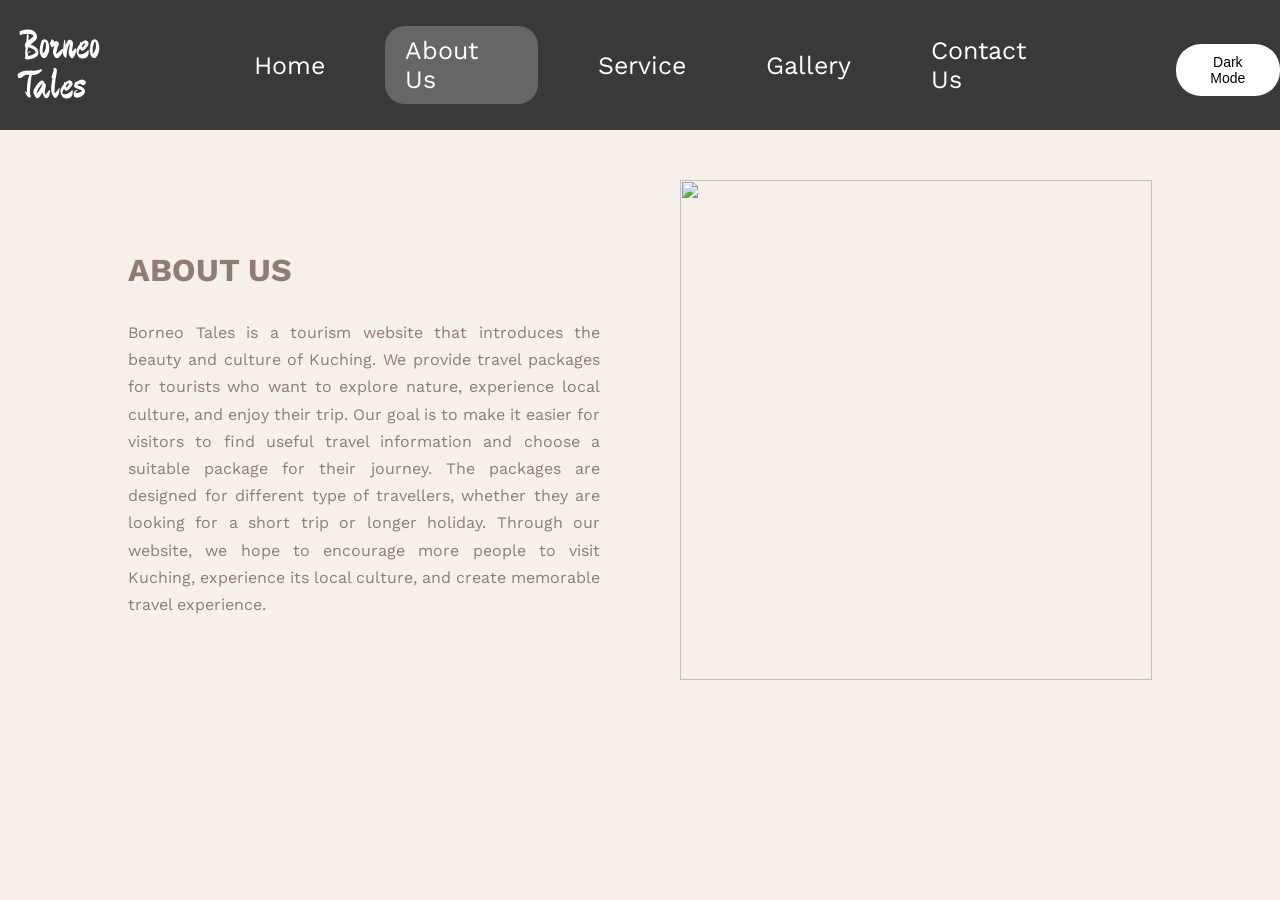
==== aboutus.html @ fe0ac506 "Add files via upload" ====
<HTML>
  <HEAD>
    <META CHARSET="UTF-8">
    <META NAME="viewport" CONTENT="width=device-width, initial-scale=1.0">
    <TITLE>About Us</TITLE>
	<LINK REL="stylesheet" HREF="external.css">
	<link href="https://fonts.googleapis.com/css2?family=Work+Sans&display=swap" rel="stylesheet">
	<link href="https://fonts.googleapis.com/css2?family=Ma+Shan+Zheng&display=swap" rel="stylesheet">
  </HEAD>
  <BODY>
    <!--NAVIGATION BAR-->
	<NAV CLASS="NAV">
	  <UL>
	    <LI><A><span class="ma-shan">Borneo Tales</span></A></LI>
	    <LI><A HREF="home.html">Home</A></LI>
        <LI class="active about"><A HREF="aboutus.html">About Us</A></LI>
	    <LI><A HREF="service.html">Service</A></LI>
	    <LI><A HREF="gallery.html">Gallery</A></LI>
	    <LI><A HREF="contactus.html">Contact Us</A></LI>
		<button id="darkModeBtn">Dark Mode</button>
	  </UL>
	</NAV>
    
	<!--CONTENT-->
	<DIV CLASS="ABOUTUS">
	
	  <DIV CLASS="ABOUTTEXT">
	    <H1>ABOUT US</H1>
	    <P>
          Borneo Tales is a tourism website that introduces the beauty and culture of Kuching. We provide travel
	      packages for tourists who want to explore nature, experience local culture, and enjoy their trip. Our goal is
		  to make it easier for visitors to find useful travel information and choose a suitable package for their journey.
	      The packages are designed for different type of travellers, whether they are looking for a short trip or longer holiday.
		  Through our website, we hope to encourage more people to visit Kuching, experience its local culture, and create memorable
		  travel experience.
	    </P>
	  </DIV>
	
	  <DIV CLASS="ABOUTIMG">
	    <IMG SRC="aboutus.png" >
	  </DIV>
	  
	</DIV>
	<script src="script.js"></script>
  </BODY>
</HTML>
---- external.css ----
body {
	margin: 0;
	font-family:Work Sans, sans-serif;
	background-color: #f7efe9;
	color:#907c73;
}

/*NAVBAR*/
.NAV UL{
	background-color: #393939;
	width: 100%;
	height:70px;
	display:flex;
	justify-content: center;
	align-items: center;
	gap:40px;
	padding: 30px 0;
	margin: 0;
	list-style:none;
}

.ma-shan {
    font-family: "Ma Shan Zheng", cursive;
	font-size:40px;
}

.NAV LI{
    position:relative;
    padding:10px 20px;
}

.NAV LI A{
    text-decoration:none;
    color:#fff;
    font-family:Work Sans, sans-serif;
    font-size:25px;
}

.NAV LI.active::before{
    content:"";
    position:absolute;
    background:#666;
    border-radius:20px;
    left:0;
    top:0;
    width:100%;
    height:100%;
    z-index:0;
    animation:slide 0.5s ease;
}

.NAV LI.active A{
    position:relative;
    z-index:1;
}

@keyframes slide{
	from{
		transform:translateX(-40px);
		opacity:0;
	}
	to{
		transform:translateX(0);
		opacity:1;
	}
}

/*HOME*/
.HERO H1{
    text-align:center;
    font-size:50px;
	margin-bottom:10px;
}

.HERO P{
    text-align:center;
    font-size:18px;
	margin-top:0;
}

.HERO-TEXT{
    background-color:rgba(0,0,0,0.5);
    padding:30px 50px;
    border-radius:15px;
    text-align:center;
	padding:80px 60px;
}

.HERO {
    height: 630px;
    background-image: url("homeimg.jpg");
    background-size: cover;
    background-position: center;
    background-repeat: no-repeat;
    display: flex;
    flex-direction: column;
    justify-content: center;
    align-items: center;
    color: white;
	background-position: center 15%;
}

.HOMECONTENT{
	text-align: center;
    margin: 50px;
}

.HOMECARD {
    display: flex;              
    justify-content: center;    
    gap: 70px;                  
    margin-top: 30px;  
}

.CARD {
	width: 300px;
    height: 300px;
    border: none;
}

.CARD IMG{
	width:100%;
	height:100%;
	object-fit:cover;
}

/*ABOUT US*/
.ABOUTUS {
    display: flex;              
    align-items: center;
	justify-content: center;
    padding: 50px;
	gap: 80px
}

.ABOUTTEXT {
    width: 40%;
    text-align: justify;
    line-height: 1.7;
}

.ABOUTTEXT P {
    margin-bottom: 20px;
}

.ABOUTIMG {
    width: 40%;
    height: 500px;
    border: none;
    overflow: hidden;
}

.ABOUTIMG IMG {
    width: 100%;
    height: 100%;
    object-fit: cover;
}

/*SERVICE*/
.CONTENTSERVICE{
    margin-left: 100px;
	margin-top:50px;
	color:#907c73;
}

.SERVICETEXT H1{
    text-align:left;
    margin-bottom:40px;
	font-size:50px;
	color:#907c73;
}

.SERVICEIMG{
    display:flex;
    justify-content:flex-start; 
    gap:80px;
}

.SERVICEIMG .CARD{
	width: 300px;
    height: 300px;
    border: none;
}

.BOOK H1{
	margin-top:90px;
	font-size:50px;
}

.BOOK UL{
	display:flex;
	margin-left:-35px;
	margin-top:50px;
	gap:70px;
	list-style:none;
}

/*package button*/
.BOOK LI{
    text-decoration:none;
    font-family:Work Sans, sans-serif;
    font-size:25px;
    cursor:pointer;
    padding:12px 25px;
    border-radius:30px;
    transition:0.3s ease;
    position:relative;
    z-index:2;
}

.BOOK LI.active{
    color:white;
}

.BOOK UL{
    position:relative;
    display:flex;
	margin-bottom:50px;
}

.BOOK .slider{
    position:absolute;
    background-color:#907c73;
    border-radius:30px;
    z-index:1;
    transition:0.4s ease;
}

/*pacakge img*/
.BOOKIMG {
	margin-top:50px;
}

.BOOKING {
	width:900px;
	height:400px;
    border:0px solid black;
	overflow:hidden;
}

.package-img {
    width:100%;
    height:100%;
    object-fit:cover;
	display:block;
}

/*Booking btn*/
.BOOKINGSECTION{
    display: flex;
    align-items: center;
    gap: 120px;
}

.BOOKBTN{
    display: inline-block;
    padding: 20px 45px;
    background-color: #907c73;
    color: white;
    text-decoration: none;
    border-radius: 30px;
    font-family: Work Sans, sans-serif;
    font-size: 24px;
    transition: 0.3s ease;
}

.BOOKBTN:hover{
    background-color: #555;
    transform: scale(1.05);
}

.SECTIONDIVIDER{
    width:1100px;
    margin-left:110;
    margin-top:90px;
    display:flex;
    align-items:center;
    justify-content:center;
    gap:20px;
}

.SECTIONDIVIDER SPAN{
    flex:1;
    height:1px;
    background-color:#999;
}

.SECTIONDIVIDER DIV{
    font-size:18px;
    color:#333;
}

/*compare table*/
.PACKAGETABLE,
.INCLUDETABLE{
    width:900px;
    margin-left:220px;
    margin-right:auto;
    margin-top:80px;
}

.PACKAGETABLE TABLE,
.INCLUDETABLE TABLE{
    width:100%;
    border-collapse:collapse;
    font-family:Work Sans, sans-serif;
    background-color:white;
}

.PACKAGETABLE CAPTION,
.INCLUDETABLE CAPTION{
    caption-side:top;
    text-align:left;
    font-size:30px;
    font-weight:bold;
    margin-bottom:20px;
	color:#907c73;
}

.PACKAGETABLE TH,
.PACKAGETABLE TD,
.INCLUDETABLE TH,
.INCLUDETABLE TD{
    border:1px solid #907c73;
    padding:18px;
    text-align:center;
}

.PACKAGETABLE THEAD TH,
.INCLUDETABLE THEAD TH{
    background-color:#978a84;
    color:white;
}

/*Tourist Information*/
.tourist-form {
    padding: 50px;
}

.tourist-form h1 {
    text-align: center;
}

.form-container {
    width: 600px;
    margin: auto;
    border: 2px solid #ccc;
    border-radius: 25px;
    padding: 40px;
    background-color: white;
}

.form-container form {
    display: flex;
    flex-direction: column;
}

.form-container label {
    margin-top: 15px;
    margin-bottom: 8px;
    font-weight: bold;
}

.form-container input,
.form-container select {
    padding: 12px;
    border: 1px solid #aaa;
    border-radius: 12px;
    font-size: 15px;
}

.form-container button {
    margin-top: 25px;
    padding: 12px;
    border: none;
    border-radius: 25px;
    background-color: #907c73;
    color: white;
    cursor: pointer;
}

/*BOOKING CONFIRMATION*/
.MODAL {
    display: none;
    position: fixed;
    top: 0;
    left: 0;
    width: 100%;
    height: 100%;
    background-color: rgba(0,0,0,0.5);
    justify-content: center;
    align-items: center;
}

.MODAL-CONTENT {
    background-color: white;
    width: 450px;
    padding: 40px;
    text-align: center;
    border-radius: 15px;
    animation: popout 0.4s ease;
}

.MODAL-CONTENT A {
    display: inline-block;
    margin-top: 25px;
    padding: 14px 40px;
    background-color: #907c73;
    color: white;
    text-decoration: none;
    font-size: 16px;
    border-radius: 5px;
    transition: all 0.3s ease;
}

@keyframes popout {
    from {
        transform: scale(0.5);
        opacity: 0;
    }

    to {
        transform: scale(1);
        opacity: 1;
    }
}

/*GALLERY*/
.GALLERY H1{
	text-align: center;
	font-size: 60px;
	margin-bottom: 3px;
	color:#907c73;
}

.GALLERY P{
	text-align: center;
	margin-bottom: 50px;
	color:#907c73;
}

.GALLERYGRID{
    display:grid;
    grid-template-columns: repeat(4, 1fr);
    gap:30px;
    padding:0 100px;
}

.gallery-item{
    height:200px;
    border:2px;
	overflow: hidden; 
}

.gallery-item img{
    width: 100%;
    height: 100%;
    object-fit: cover; 
    display: block;
}

/*CONTACT US*/
.CONTACT{
    display:flex;
    justify-content:space-between;
    align-items:flex-start;
    gap:50px; 	
    padding:100px;
}

.SOCIALMEDIA{
    display:flex;
    flex-direction:column;
    gap:30px;
    width:30%;
	margin-top:120px;
	margin-left:50px;
}

.SOCIALMEDIA H1{
    text-align:center;
}

.SOCIALMEDIA a{
    text-decoration:none;
    color:#907c73;
    font-size:20px;
    text-align:center;
    transition:0.3s;
}

.SOCIALMEDIA a:hover{
    color:#777;
    transform:translateX(5px);
}

.CONTACTFORM BUTTON:hover{
    transform: scale(1.05);
}

.CONTACTFORM{
    width:45%;
    background:#f8f8f8;
    padding:35px;
    border-radius:15px;
    box-shadow:0 8px 20px rgba(0,0,0,0.08);
}

label{
    font-weight:600;
    margin-bottom:-8px;
}

form{
    display:flex;
    flex-direction:column;
    gap:15px;
}

input,textarea{
    padding:15px;
    border:1px solid #ccc;
    border-radius:10px;
    font-size:16px;
    outline:none;
    transition:0.3s;
}

button{
    margin-top:10px;
    padding:14px;
    background:#907c73;
    color:white;
    border:none;
    border-radius:10px;
    font-size:16px;
    cursor:pointer;
    transition:0.3s;
}

textarea{
    height:120px;
}

footer{
	background:#393939;
    color:white;
    text-align:center;
    padding:15px;
    margin-top:30px;
}

#darkModeBtn {
    background-color: white;
    color: black;
    border: none;
    padding: 10px 18px;
    border-radius: 25px;
    font-size: 14px;
    cursor: pointer;
    transition: 0.3s;
	margin-left: 50px;
}

/*Darkmode btn*/
.Dark-Mode {
    background-color: #121212;
    color: white;
}

.Dark-Mode a {
    color: white;
}

/*Dark mode contact us*/
.Dark-Mode .CONTACTFORM{
    background:#222;
    color:white;
}

.Dark-Mode .CONTACTFORM H1{
    color:white;
}

.Dark-Mode .CONTACTFORM label{
    color:white;
}

.Dark-Mode .CONTACTFORM input,
.Dark-Mode .CONTACTFORM textarea{
    background:#333;
    color:white;
    border:1px solid #666;
}

.Dark-Mode .CONTACTFORM input::placeholder,
.Dark-Mode .CONTACTFORM textarea::placeholder{
    color:#ccc;
}

.Dark-Mode .CONTACTFORM button{
    background:white;
    color:#121212;
}

/* Dark Mode Tourism Form */
.Dark-Mode .tourist-form h1{
    color:white;
}

.Dark-Mode .form-container{
    background-color:#222;
    border-color:#555;
    color:white;
}

.Dark-Mode .form-container label{
    color:white;
}

.Dark-Mode .form-container input,
.Dark-Mode .form-container select{
    background-color:#333;
    color:white;
    border-color:#666;
}

.Dark-Mode .form-container select option{
    background-color:#333;
    color:white;
}

.Dark-Mode .form-container button{
    background-color:white;
    color:black;
}

/*DARK MODE - TABLE*/
.Dark-Mode .PACKAGETABLE TABLE,
.Dark-Mode .INCLUDETABLE TABLE{
    background-color:#1e1e1e;
    color:white;
}

/* TABLE BORDER */
.Dark-Mode .PACKAGETABLE TH,
.Dark-Mode .PACKAGETABLE TD,
.Dark-Mode .INCLUDETABLE TH,
.Dark-Mode .INCLUDETABLE TD{
    border-color:#555;
}

/* TABLE HEADER */
.Dark-Mode .PACKAGETABLE THEAD TH,
.Dark-Mode .INCLUDETABLE THEAD TH{
    background-color:#333;
    color:white;
}

/* INCLUDED COLUMN */
.Dark-Mode .INCLUDETABLE TBODY TH,
.Dark-Mode .INCLUDETABLE TBODY TD{
    background-color:#2a2a2a;
    color: white;
}

/* TABLE CAPTION */
.Dark-Mode .PACKAGETABLE CAPTION,
.Dark-Mode .INCLUDETABLE CAPTION{
    color:white;
}

/*Pacakage button*/
.Dark-Mode .BOOK LI{
    color:white;
}

.Dark-Mode .BOOK LI.active{
    color:black;
}

.Dark-Mode .BOOK .slider{
    background-color:white;
}

/*booking button*/
.Dark-Mode .BOOKBTN{
    background-color:white;
    color:black;
}

.Dark-Mode .GALLERY H1{
    color: white;
}

.Dark-Mode .GALLERY P{
    color: white;
}

.Dark-Mode .CONTENTSERVICE{
   color: white;
}

.Dark-Mode .SERVICETEXT H1{
    color: white;
}

/*darkmode for booking comfirmation*/
.dark-mode .MODAL-CONTENT {
    background-color: #222;
    color: white;
}

.dark-mode .MODAL-CONTENT A {
    background-color: black;
    color: white;
    border-color: black;
}
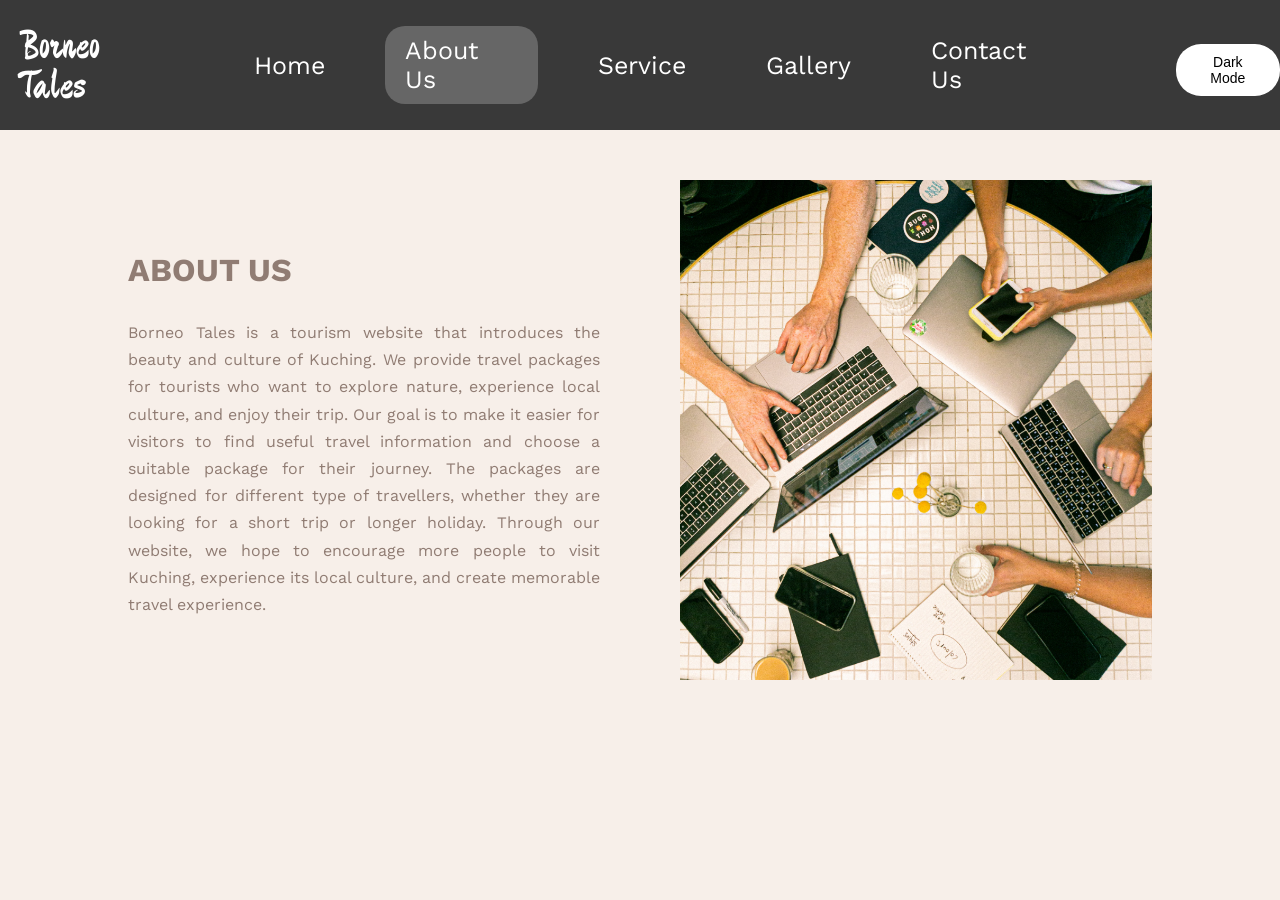
==== commit 43def9af: "Update aboutus.html" ====
--- a/aboutus.html
+++ b/aboutus.html
@@ -12,7 +12,7 @@
 	<NAV CLASS="NAV">
 	  <UL>
 	    <LI><A><span class="ma-shan">Borneo Tales</span></A></LI>
-	    <LI><A HREF="home.html">Home</A></LI>
+	    <LI><A HREF="index.html">Home</A></LI>
         <LI class="active about"><A HREF="aboutus.html">About Us</A></LI>
 	    <LI><A HREF="service.html">Service</A></LI>
 	    <LI><A HREF="gallery.html">Gallery</A></LI>
@@ -43,4 +43,4 @@
 	</DIV>
 	<script src="script.js"></script>
   </BODY>
-</HTML>+</HTML>
